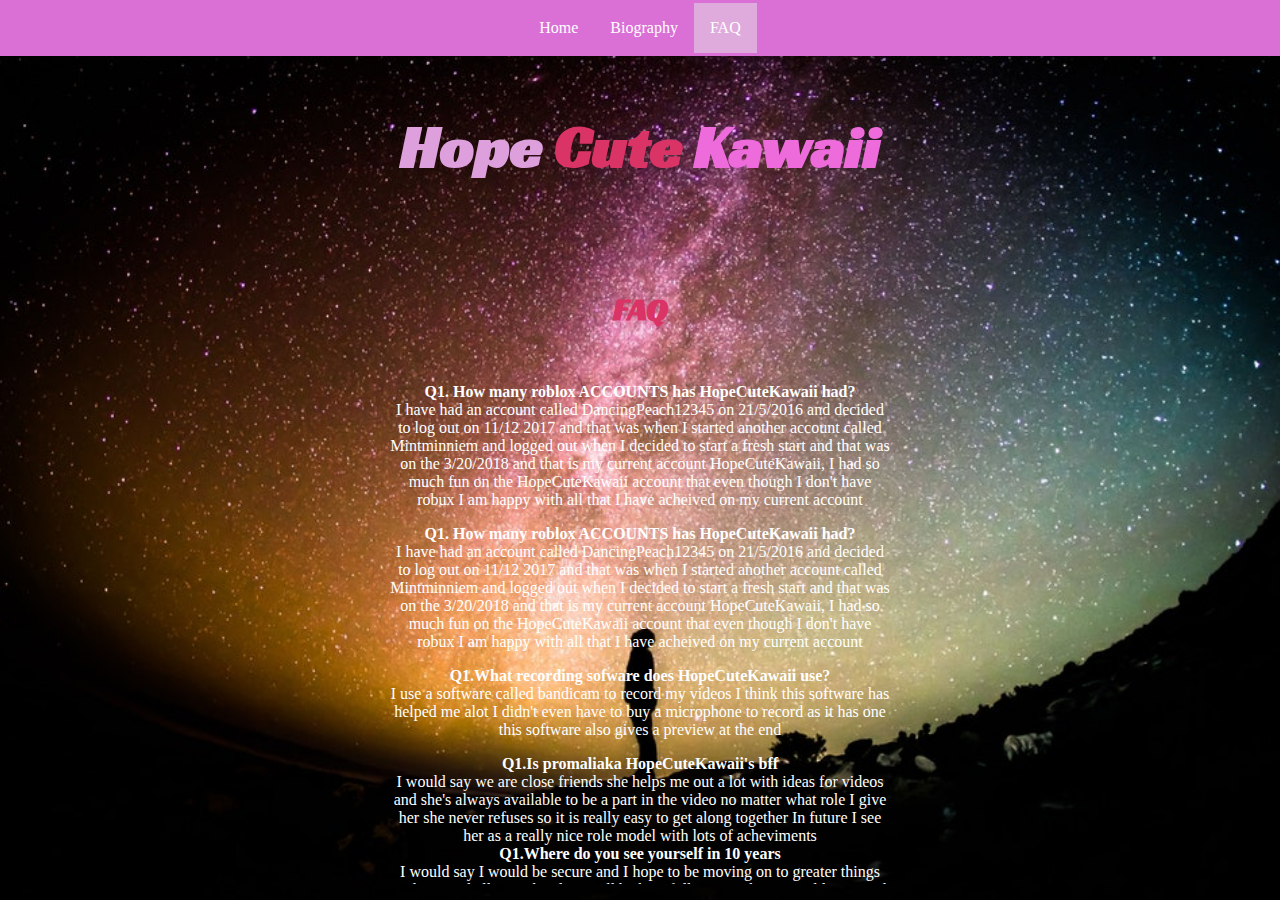
==== faq.html @ 103809e0 "Add files via upload" ====
<!DOCTYPE html>
<html>

<head>
    <meta charset="utf-8" />
    <meta http-equiv="X-UA-Compatible" content="IE=edge">
    <title>HopeCuteKawaii</title>
    <link rel="shortcut icon" href="favicon.ico">
    <meta name="viewport" content="width=device-width, initial-scale=1">
    <link rel="stylesheet" href="https://stackpath.bootstrapcdn.com/bootstrap/4.1.3/css/bootstrap.min.css" integrity="sha384-MCw98/SFnGE8fJT3GXwEOngsV7Zt27NXFoaoApmYm81iuXoPkFOJwJ8ERdknLPMO"
        crossorigin="anonymous">
    <script src="https://stackpath.bootstrapcdn.com/bootstrap/4.1.3/js/bootstrap.min.js" integrity="sha384-ChfqqxuZUCnJSK3+MXmPNIyE6ZbWh2IMqE241rYiqJxyMiZ6OW/JmZQ5stwEULTy"
        crossorigin="anonymous"></script>
    <link rel="stylesheet" type="text/css" media="screen" href="style.css" />
    <link rel="stylesheet" href="https://use.fontawesome.com/releases/v5.3.1/css/all.css" integrity="sha384-mzrmE5qonljUremFsqc01SB46JvROS7bZs3IO2EmfFsd15uHvIt+Y8vEf7N7fWAU"
        crossorigin="anonymous">
</head>

<body>
    <img class="brand-logo" src="https://yt3.ggpht.com/-3msy8-a_sAc/AAAAAAAAAAI/AAAAAAAAAAA/XUPK9q6BJ3E/s88-c-k-no-mo-rj-c0xffffff/photo.jpg" alt="">    
    <ul class="navbar">
        <li>
            <a href="index.html">Home</a>
        </li>
        <li>
            <a href="biography.html">Biography</a>
        </li>
        <li class="active">
            <a href="faq.html">FAQ</a>
        </li>
    </ul>
    <h1>
        <span>Hope</span>
        <span>Cute</span>
        <span>Kawaii</span>
    </h1>
    <h5>FAQ</h5>

    <div class="scroll">
        <div>
            <p class="bold">Q1. How many roblox ACCOUNTS has HopeCuteKawaii had?</p>
            <p> I have had an account called DancingPeach12345 on 21/5/2016 and decided to log out on 11/12 2017 and that was
                when I started another account called Mintminniem and logged out when I decided to start a fresh start and
                that was on the 3/20/2018 and that is my current account HopeCuteKawaii, I had so much fun on the HopeCuteKawaii
                account that even though I don't have robux I am happy with all that I have acheived on my current account
            </p>
        </div>

        <div>
            <p class="bold">Q1. How many roblox ACCOUNTS has HopeCuteKawaii had?</p>
            <p> I have had an account called DancingPeach12345 on 21/5/2016 and decided to log out on 11/12 2017 and that was
                when I started another account called Mintminniem and logged out when I decided to start a fresh start and
                that was on the 3/20/2018 and that is my current account HopeCuteKawaii, I had so much fun on the HopeCuteKawaii
                account that even though I don't have robux I am happy with all that I have acheived on my current account
            </p>
        </div>

        <div>
            <p class="bold">Q1.What recording sofware does HopeCuteKawaii use?
            </p>
            <p> I use a software called bandicam to record my videos I think this software has helped me alot I didn't even have
                to buy a microphone to record as it has one this software also gives a preview at the end

            </p>
        </div>
        <p class="bold">Q1.Is promaliaka HopeCuteKawaii's bff</p>
        <p>I would say we are close friends she helps me out a lot with ideas for videos and she's always available to be a
            part in the video no matter what role I give her she never refuses so it is really easy to get along together
            In future I see her as a really nice role model with lots of acheviments

        </p>

        <div>
            <p class="bold">Q1.Where do you see yourself in 10 years</p>
            <p> I would say I would be secure and I hope to be moving on to greater things and every challenge ahead me will
                be hopefully easier than I would expected
            </p>
        </div>

        <div>
            <p class="bold">Q1.How this webiste was made?</p>
            <p> This website was made by the help of my cousin Sarah Ahmed a professional app and web devolper . </p>
        </div>

    </div>



</body>

</html>
---- style.css ----
@import url('https://fonts.googleapis.com/css?family=Pacifico|Racing+Sans+One');

h1{
font-size: 60px;
line-height:60px;
text-align: center;
margin-top: 1em;
margin-bottom: 1em;
font-family: 'Racing Sans One', cursive;
-webkit-touch-callout: none; /* iOS Safari */
    -webkit-user-select: none; /* Safari */
     -khtml-user-select: none; /* Konqueror HTML */
       -moz-user-select: none; /* Firefox */
        -ms-user-select: none; /* Internet Explorer/Edge */
            user-select: none; /* Non-prefixed version, currently
                                  supported by Chrome and Opera */
}
h1 span:nth-child(1){
   color:plum;
}

body {
    display: flex;
    flex-direction: column;
}

.active {
    background-color: #dfabdd;
}

h1 span:nth-child(2){
    color:rgb(218, 52, 102);
 }

 h1 span:nth-child(3){
    color:rgb(238, 107, 220);
 }
html, body {
    height: 100%
}

body {
    background-image: url(images/galaxy-2.jpeg);
    background-size: cover;
    margin: 0;
    padding: 0;
    overflow: hidden;
    background-position: bottom;
}
img {
    height: 20vw;
    margin: 1em;
    max-height: 150px;

}

.fa-bars{
    position: absolute;
    top: 0;
    right: 0;
    color:white;
    margin: 1em;
    font-size: 2.5em
}
 .icons-container{
    text-align: center;
 }

ul.navbar {
    text-decoration: none;
    display: flex;
    align-items: center;
    justify-content: center;
    background-color: orchid !important;
    margin: 0;
    padding: 0;
    min-height: 56px !important;
}

.brand-logo {
    position: absolute;
    height: 40px;
    z-index: 100;
    margin: 9px;
    border-radius: 1000px;
    margin-left: 2em;
}

.scroll div {
    margin-bottom: 1em;
}

::-webkit-scrollbar {
    width: 0px;  /* remove scrollbar space */
    background: transparent;  /* optional: just make scrollbar invisible */
}
/* optional: show position indicator in red */
::-webkit-scrollbar-thumb {
    background: #FF0000;
}

.bold {
    font-weight: bold;
}

.scroll {
    overflow-y: scroll;
    margin-bottom: 1em;
}

.navbar a {
    text-decoration: none;
    color: inherit;
    padding: 1em;
    display: inline-block;
}

p {
    max-width: 500px;
    color: white;
    margin: auto;
    text-align: center;
}

h5 {
    text-align: center;
    font-family: 'Racing Sans One', cursive;
    color: rgb(218, 52, 102);
    font-size: 2em;
}


.navbar li {
    cursor: pointer;
     color: white; 
     list-style: none;

}

.navbar li:hover {
    background-color: #421c31;
}


.navbar a:hover {
    color: inherit;
}

.navbar a:visted{
    color: inherit;
}
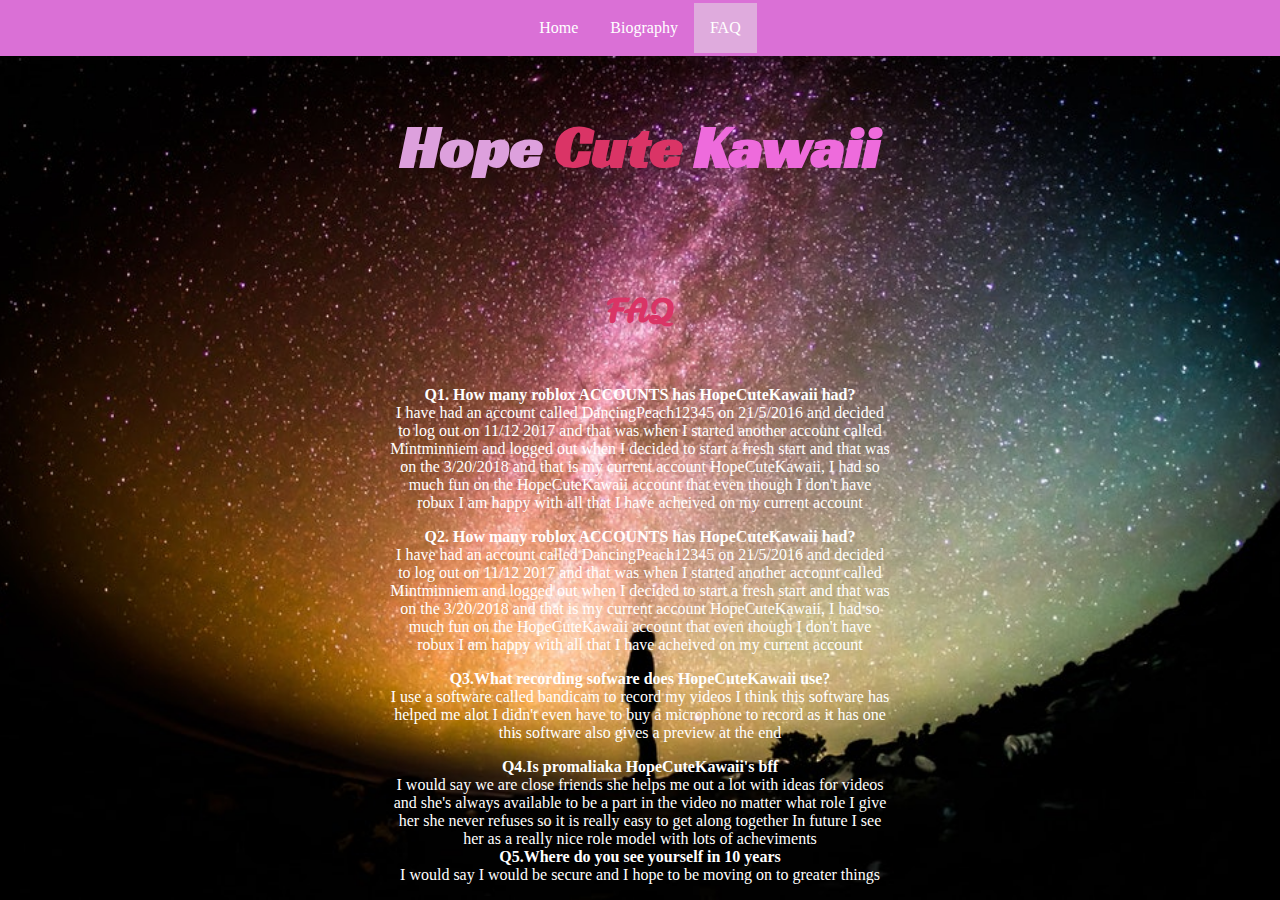
==== commit 28f8de9d: "Add files via upload" ====
--- a/faq.html
+++ b/faq.html
@@ -47,7 +47,7 @@
         </div>
 
         <div>
-            <p class="bold">Q1. How many roblox ACCOUNTS has HopeCuteKawaii had?</p>
+            <p class="bold">Q2. How many roblox ACCOUNTS has HopeCuteKawaii had?</p>
             <p> I have had an account called DancingPeach12345 on 21/5/2016 and decided to log out on 11/12 2017 and that was
                 when I started another account called Mintminniem and logged out when I decided to start a fresh start and
                 that was on the 3/20/2018 and that is my current account HopeCuteKawaii, I had so much fun on the HopeCuteKawaii
@@ -56,14 +56,14 @@
         </div>
 
         <div>
-            <p class="bold">Q1.What recording sofware does HopeCuteKawaii use?
+            <p class="bold">Q3.What recording sofware does HopeCuteKawaii use?
             </p>
             <p> I use a software called bandicam to record my videos I think this software has helped me alot I didn't even have
                 to buy a microphone to record as it has one this software also gives a preview at the end
 
             </p>
         </div>
-        <p class="bold">Q1.Is promaliaka HopeCuteKawaii's bff</p>
+        <p class="bold">Q4.Is promaliaka HopeCuteKawaii's bff</p>
         <p>I would say we are close friends she helps me out a lot with ideas for videos and she's always available to be a
             part in the video no matter what role I give her she never refuses so it is really easy to get along together
             In future I see her as a really nice role model with lots of acheviments
@@ -71,7 +71,7 @@
         </p>
 
         <div>
-            <p class="bold">Q1.Where do you see yourself in 10 years</p>
+            <p class="bold">Q5.Where do you see yourself in 10 years</p>
             <p> I would say I would be secure and I hope to be moving on to greater things and every challenge ahead me will
                 be hopefully easier than I would expected
             </p>
--- a/style.css
+++ b/style.css
@@ -1,4 +1,4 @@
-@import url('https://fonts.googleapis.com/css?family=Pacifico|Racing+Sans+One');
+@import url('https://fonts.googleapis.com/css?family=Leckerli+One|Pacifico|Racing+Sans+One');
 
 h1{
 font-size: 60px;
@@ -124,7 +124,7 @@
 
 h5 {
     text-align: center;
-    font-family: 'Racing Sans One', cursive;
+    font-family: 'Leckerli One', cursive;
     color: rgb(218, 52, 102);
     font-size: 2em;
 }
@@ -149,3 +149,16 @@
 .navbar a:visted{
     color: inherit;
 }
+
+@media screen and (max-width: 500px) {
+    .brand-logo {
+        margin-left: 1em;
+    }  
+    h1 {
+        margin-bottom: 5px;
+    }
+
+    .scroll {
+        margin: 0 1em;
+    }
+}
